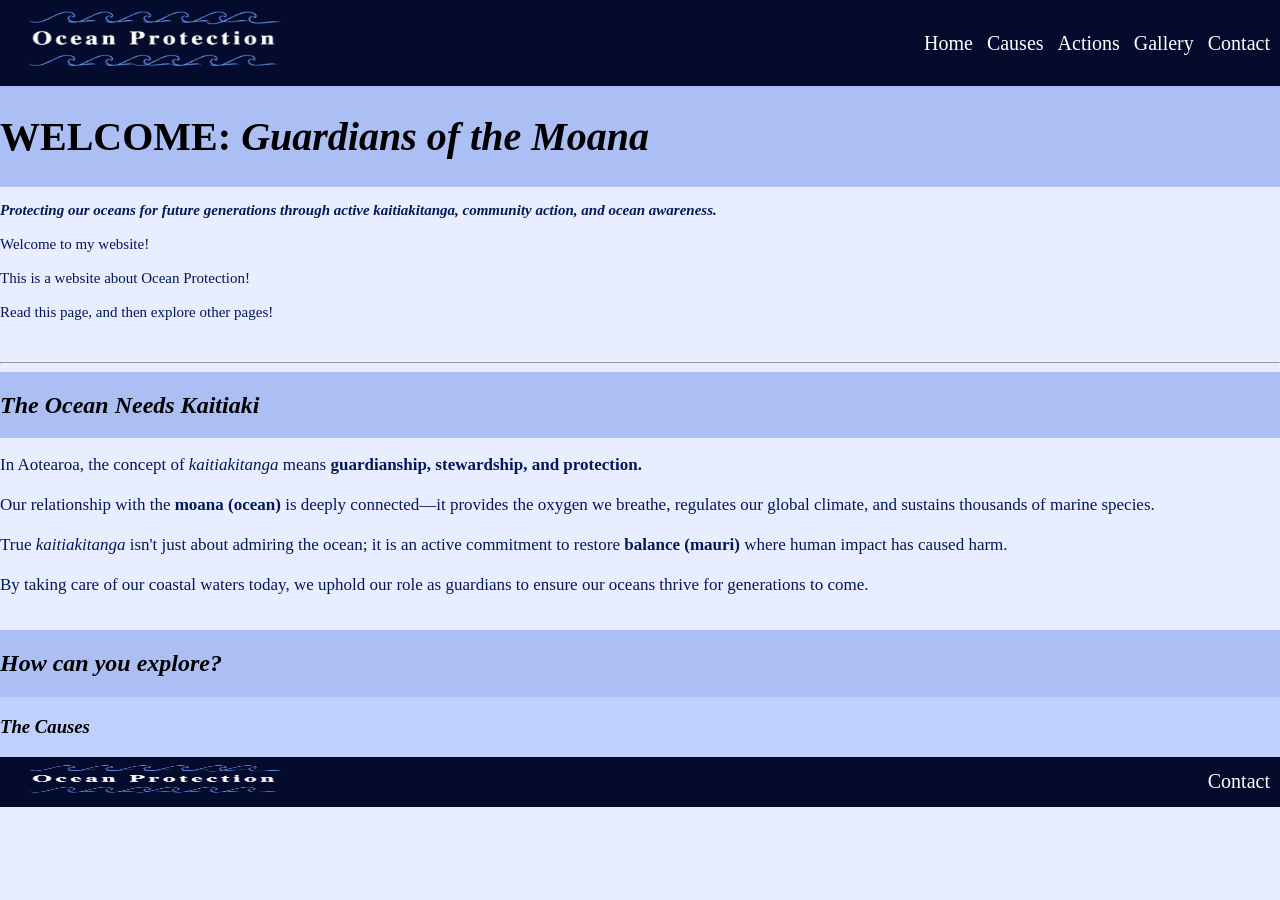
==== index.html @ 921c0934 "Add files via upload" ====
<!DOCTYPE html>
<html lang="en">
<head>
    <meta charset="UTF-8">
    <meta name="viewport" content="width=device-width, initial-scale=1.0">
    <title>Welcome</title>
    <link rel="stylesheet" href="style.css">
    <link rel="icon" type="image/png" href="favicon.png">
</head>
<body>
    <!-- Home page of the website! -->

    <!-- Creating the navigation bar! -->
<div class="navbar"> 
    <div class="logo"> <img src="logo.png" alt="Ocean Protection Logo" height="80px" width="300px"> </div>
    <div class="menu">
        <a href="index.html">Home</a>
        <a href="causes.html">Causes</a>
        <a href="actions.html">Actions</a>
        <a href="gallery.html">Gallery</a>
        <a href="contact.html">Contact</a>
    </div>
</div>

<!-- Creating the content of the home page down below! -->
<div class="title">
<h1>WELCOME: <i>Guardians of the Moana</i></h1>
</div>
<p style="font-size: 15px;"><i><b>Protecting our oceans for future generations through active kaitiakitanga, 
community action, and ocean awareness.</b></i><br><br>
Welcome to my website! <br><br>
This is a website about Ocean Protection! <br><br>
Read this page, and then explore other pages! <br></p>

<br>
<hr>

<div class="title">
<h2><i>The Ocean Needs Kaitiaki</i></h2>
</div>
<p>In Aotearoa, the concept of <i>kaitiakitanga</i> means <b>guardianship, stewardship, and protection.</b> <br><br> Our relationship with the <b>moana (ocean)</b> is deeply connected—it provides the oxygen we breathe, regulates our global climate, and sustains thousands of marine species.<br><br>

True <i>kaitiakitanga</i> isn't just about admiring the ocean; it is an active commitment to restore <b>balance (mauri)</b> where human impact has caused harm. <br><br> By taking care of our coastal waters today, we uphold our role as guardians to ensure our oceans thrive for generations to come.</p>

<br>

<div class="title">
    <h2><i>How can you explore?</i></h2>
</div>
<div class="subtitle">
    <h3><i>The Causes</i></h3>
</div>




<!-- The end of the content of the home page! -->

    <!-- Creating the footer! -->
<footer>
    <div class="footer">
        <div class="logo"> <img src="logo.png" alt="Ocean Protection Logo" height="40px" width="300px"> </div>
        <div class="footermenu">
            <a href="contact.html">Contact</a>
        </div>
    </div>
</footer>
</body>
</html>
---- style.css ----
body {
    margin: 0;
    font-family: garamond;
    background-color: rgb(232, 238, 255);
}

.navbar {
    display: flex;
    justify-content: space-between;
    align-items: center;
    background-color: rgb(5, 11, 44);
    padding: 1px 10px;
}

.menu a {
    text-decoration: none;
    color: white;
    font-size: 20px;
    padding: 10px 16 px;
    margin-left: 10px;
    border-radius: 6px;
    transition: 0.5 s;
}

.menu a:hover {
    color: rgb(22, 22, 57);
    padding: 5px;
    font-size: 21px;
    background-color: rgb(253, 194, 0);
}

.footer {
    display: flex;
    justify-content: space-between;
    align-items: center;
    background-color: rgb(5, 11, 44);
    padding: 3px 10px;
}

.footermenu a {
    text-decoration: none;
    color: white;
    font-size: 20px;
    padding: 10px 16 px;
    margin-left: 10px;
    border-radius: 6px;
    transition: 0.5 s;
}

.footermenu a:hover {
    color: rgb(22, 22, 57);
    padding: 5px;
    font-size: 21px;
    background-color: rgb(253, 194, 0);
}

h1 {
    color: black;
    font-size: 40px;
}

p {
    color: rgb(2, 24, 87);
    font-size: 17px;
}

.title {
    display: flex;
    background-color: rgb(171, 191, 244);
}

.subtitle {
    display: flex;
    background-color: rgb(192, 208, 252);
}
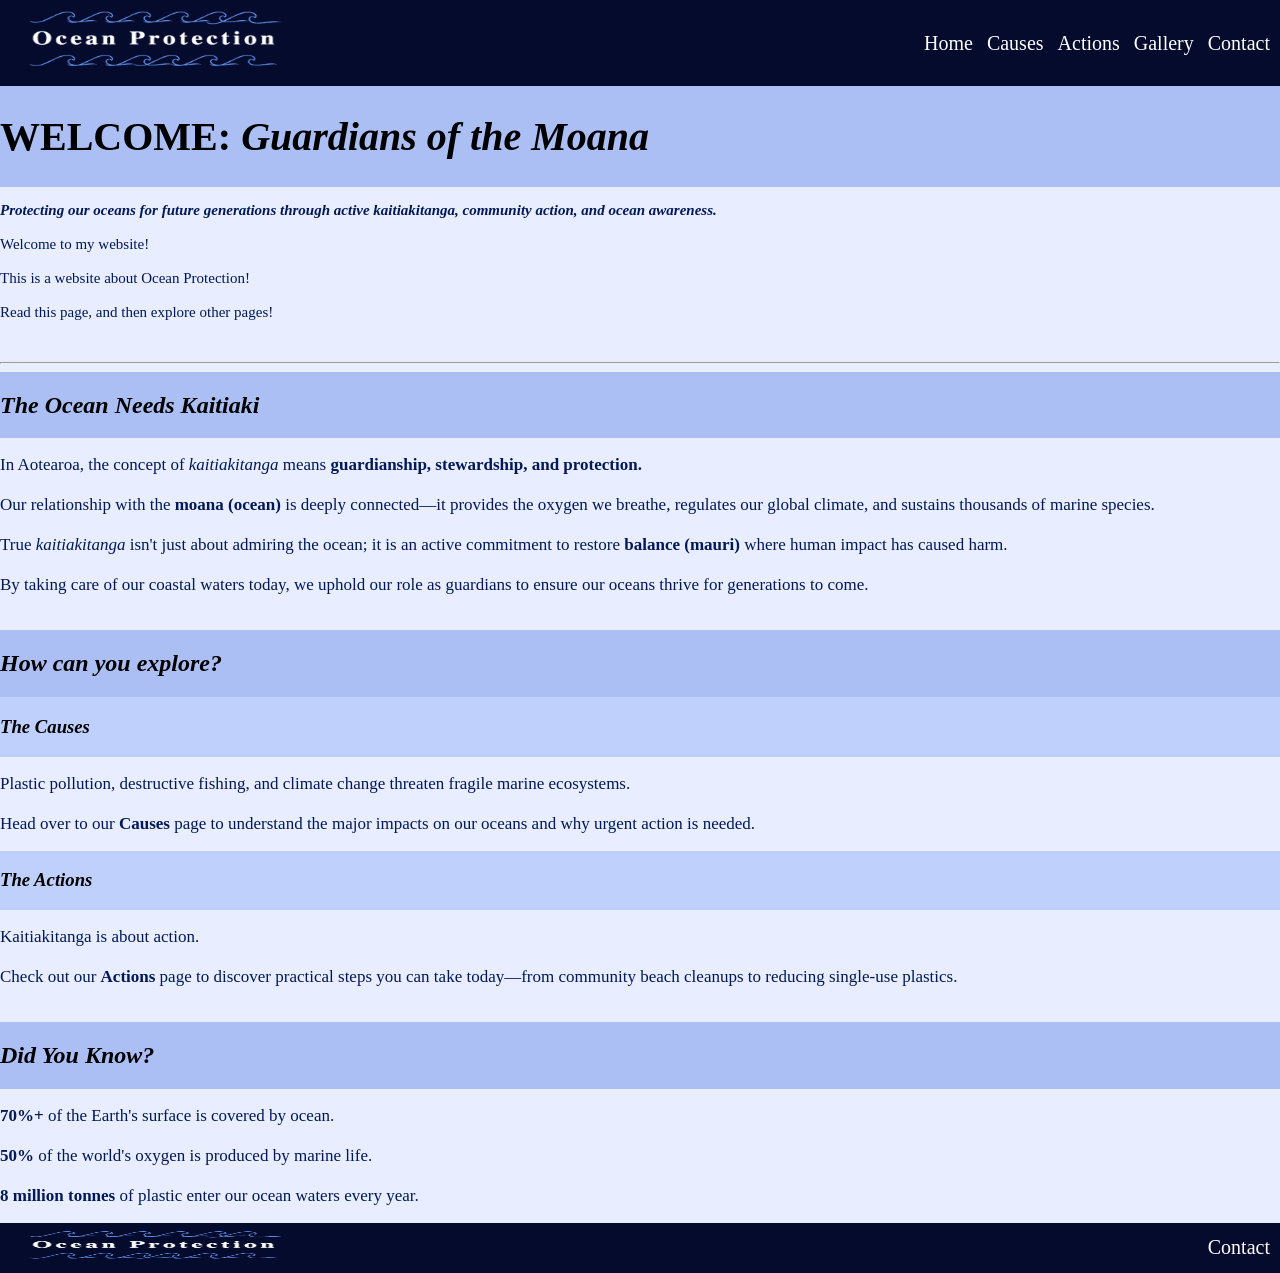
==== commit 864b0afb: "Add files via upload" ====
--- a/index.html
+++ b/index.html
@@ -50,7 +50,22 @@
 <div class="subtitle">
     <h3><i>The Causes</i></h3>
 </div>
+<p>Plastic pollution, destructive fishing, and climate change threaten fragile marine ecosystems. <br><br>
+    Head over to our <b>Causes</b> page to understand the major impacts on our oceans and why urgent action is needed.</p>
+<div class="subtitle">
+    <h3><i>The Actions</i></h3>
+</div>
+<p>Kaitiakitanga is about action. <br><br> Check out our <b>Actions</b> page to discover practical steps you 
+can take today—from community beach cleanups to reducing single-use plastics.</p>
 
+<br>
+
+<div class="title">
+    <h2><i>Did You Know?</i></h2>
+</div>
+<p><b>70%+</b> of the Earth's surface is covered by ocean. <br><br>
+<b>50%</b> of the world's oxygen is produced by marine life. <br><br>
+<b>8 million tonnes</b> of plastic enter our ocean waters every year.</p>
 
 
 
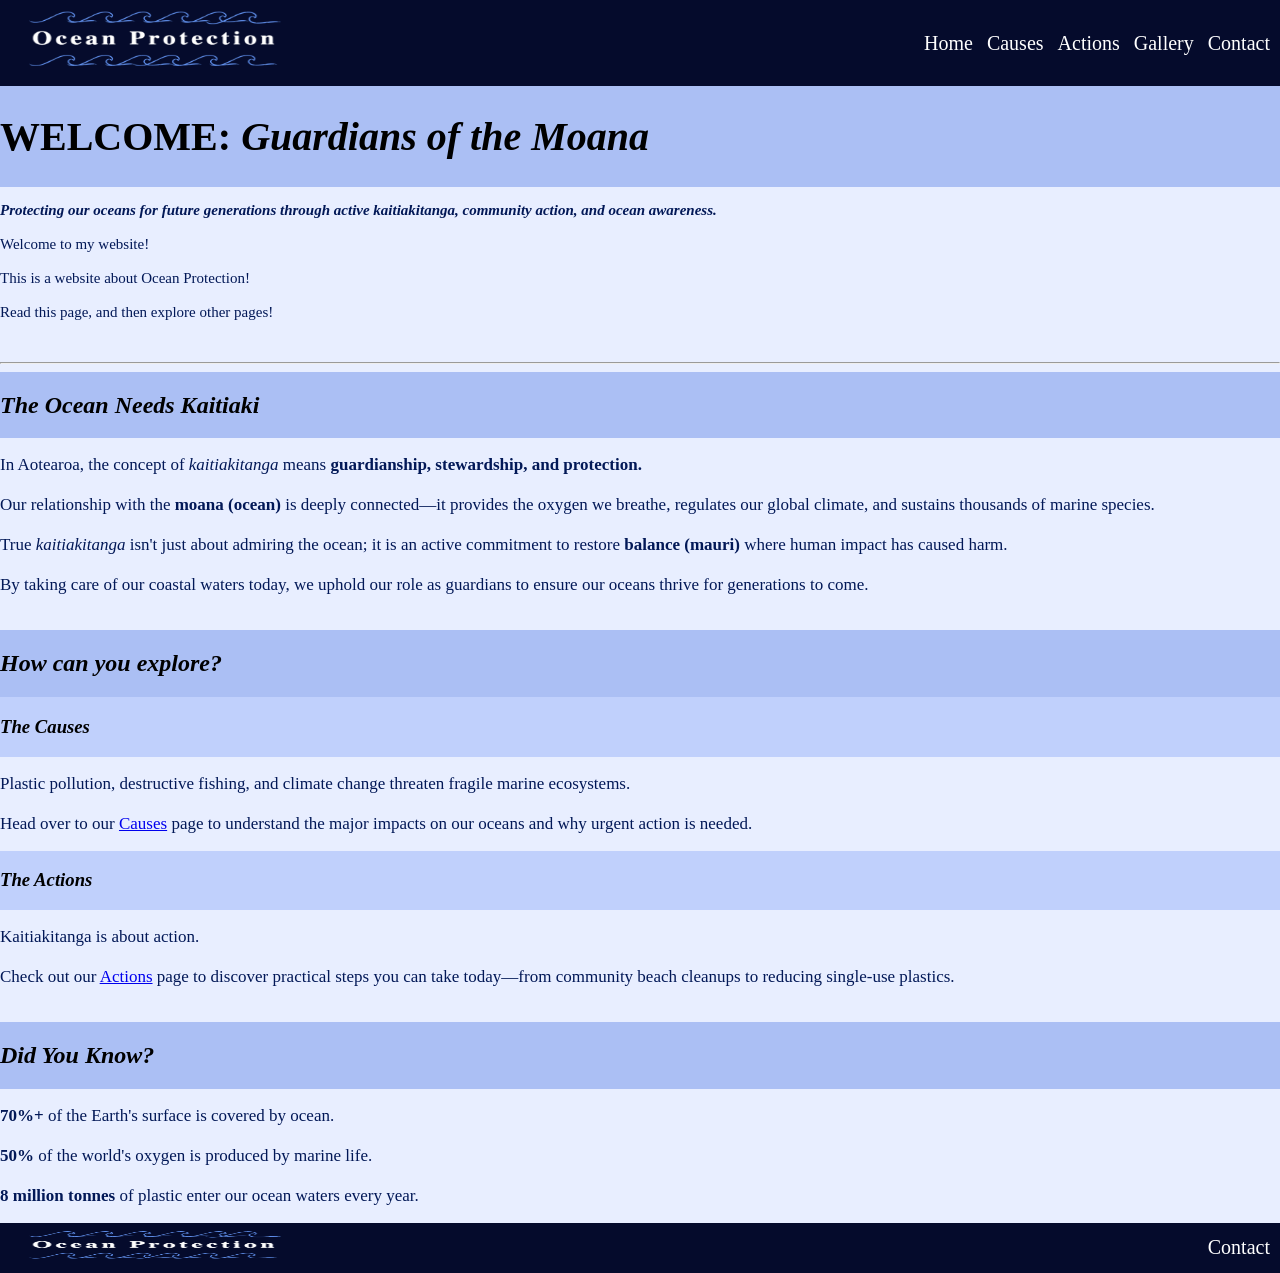
==== commit 593ef397: "Add files via upload" ====
--- a/index.html
+++ b/index.html
@@ -51,11 +51,11 @@
     <h3><i>The Causes</i></h3>
 </div>
 <p>Plastic pollution, destructive fishing, and climate change threaten fragile marine ecosystems. <br><br>
-    Head over to our <b>Causes</b> page to understand the major impacts on our oceans and why urgent action is needed.</p>
+    Head over to our <a href="causes.html">Causes</a> page to understand the major impacts on our oceans and why urgent action is needed.</p>
 <div class="subtitle">
     <h3><i>The Actions</i></h3>
 </div>
-<p>Kaitiakitanga is about action. <br><br> Check out our <b>Actions</b> page to discover practical steps you 
+<p>Kaitiakitanga is about action. <br><br> Check out our <a href="actions.html">Actions</a> page to discover practical steps you 
 can take today—from community beach cleanups to reducing single-use plastics.</p>
 
 <br>
@@ -66,8 +66,6 @@
 <p><b>70%+</b> of the Earth's surface is covered by ocean. <br><br>
 <b>50%</b> of the world's oxygen is produced by marine life. <br><br>
 <b>8 million tonnes</b> of plastic enter our ocean waters every year.</p>
-
-
 
 <!-- The end of the content of the home page! -->
 
@@ -80,5 +78,6 @@
         </div>
     </div>
 </footer>
+
 </body>
 </html>
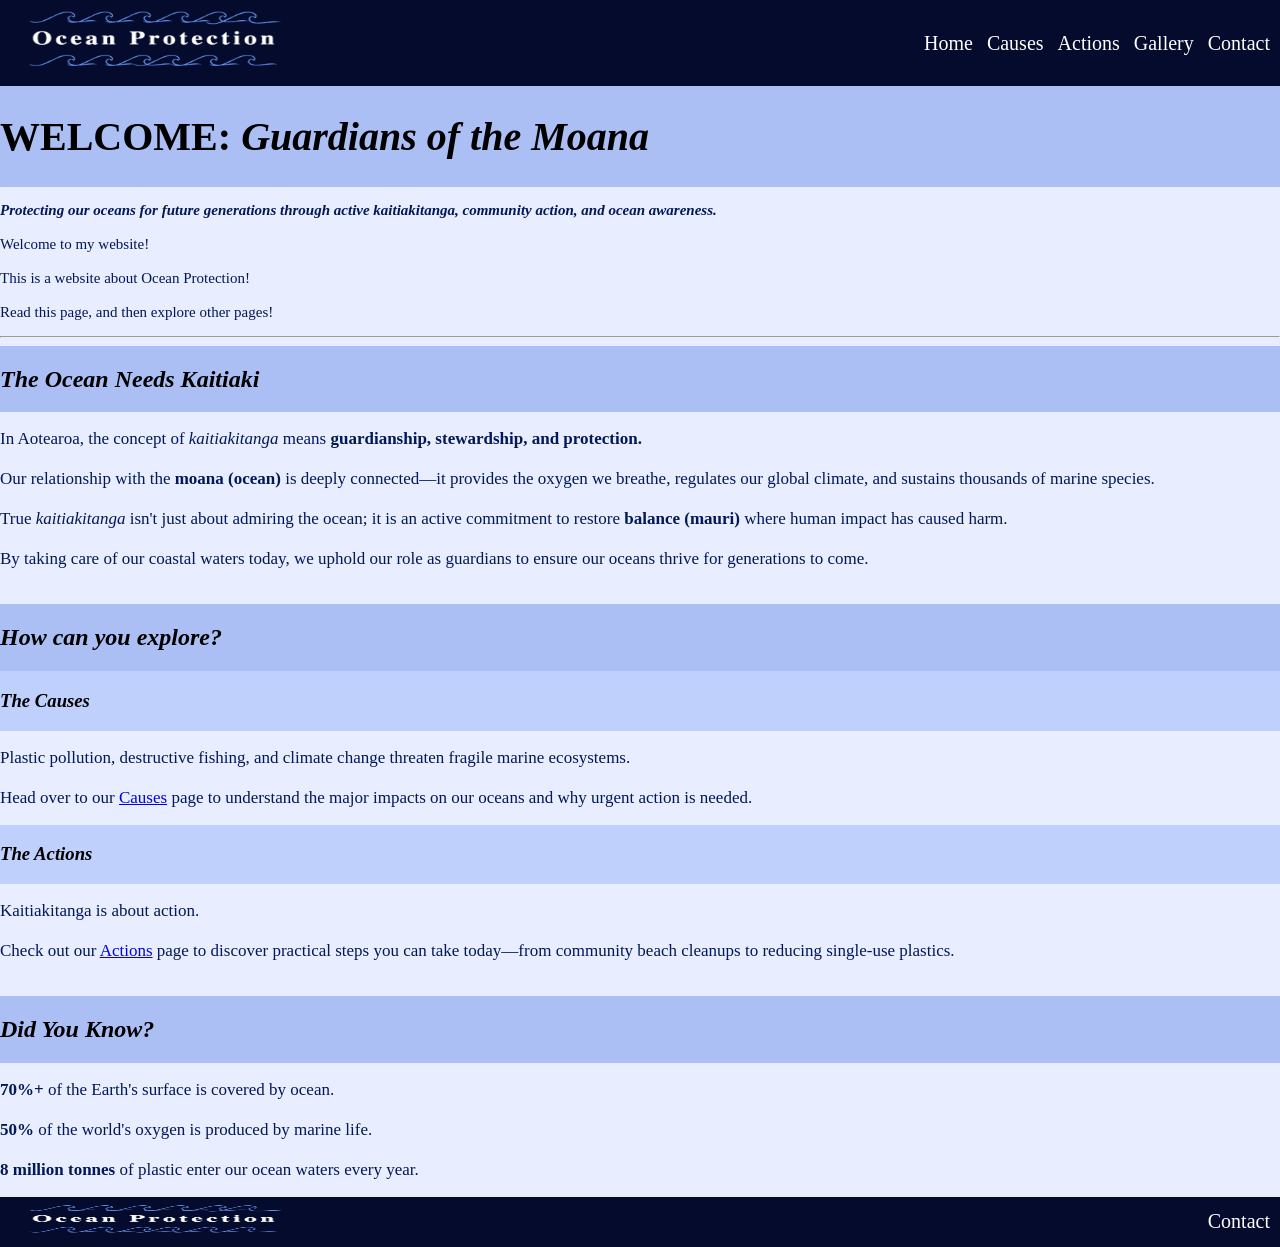
==== commit da69484e: "Add files via upload" ====
--- a/index.html
+++ b/index.html
@@ -9,6 +9,8 @@
 </head>
 <body>
     <!-- Home page of the website! -->
+
+<div class="leftspacing">
 
     <!-- Creating the navigation bar! -->
 <div class="navbar"> 
@@ -32,7 +34,6 @@
 This is a website about Ocean Protection! <br><br>
 Read this page, and then explore other pages! <br></p>
 
-<br>
 <hr>
 
 <div class="title">
@@ -51,7 +52,8 @@
     <h3><i>The Causes</i></h3>
 </div>
 <p>Plastic pollution, destructive fishing, and climate change threaten fragile marine ecosystems. <br><br>
-    Head over to our <a href="causes.html">Causes</a> page to understand the major impacts on our oceans and why urgent action is needed.</p>
+    Head over to our <a href="causes.html">Causes</a> page to understand the major
+     impacts on our oceans and why urgent action is needed.</p>
 <div class="subtitle">
     <h3><i>The Actions</i></h3>
 </div>
@@ -67,6 +69,8 @@
 <b>50%</b> of the world's oxygen is produced by marine life. <br><br>
 <b>8 million tonnes</b> of plastic enter our ocean waters every year.</p>
 
+</div>
+
 <!-- The end of the content of the home page! -->
 
     <!-- Creating the footer! -->
--- a/style.css
+++ b/style.css
@@ -74,4 +74,3 @@
     background-color: rgb(192, 208, 252);
 }
 
-
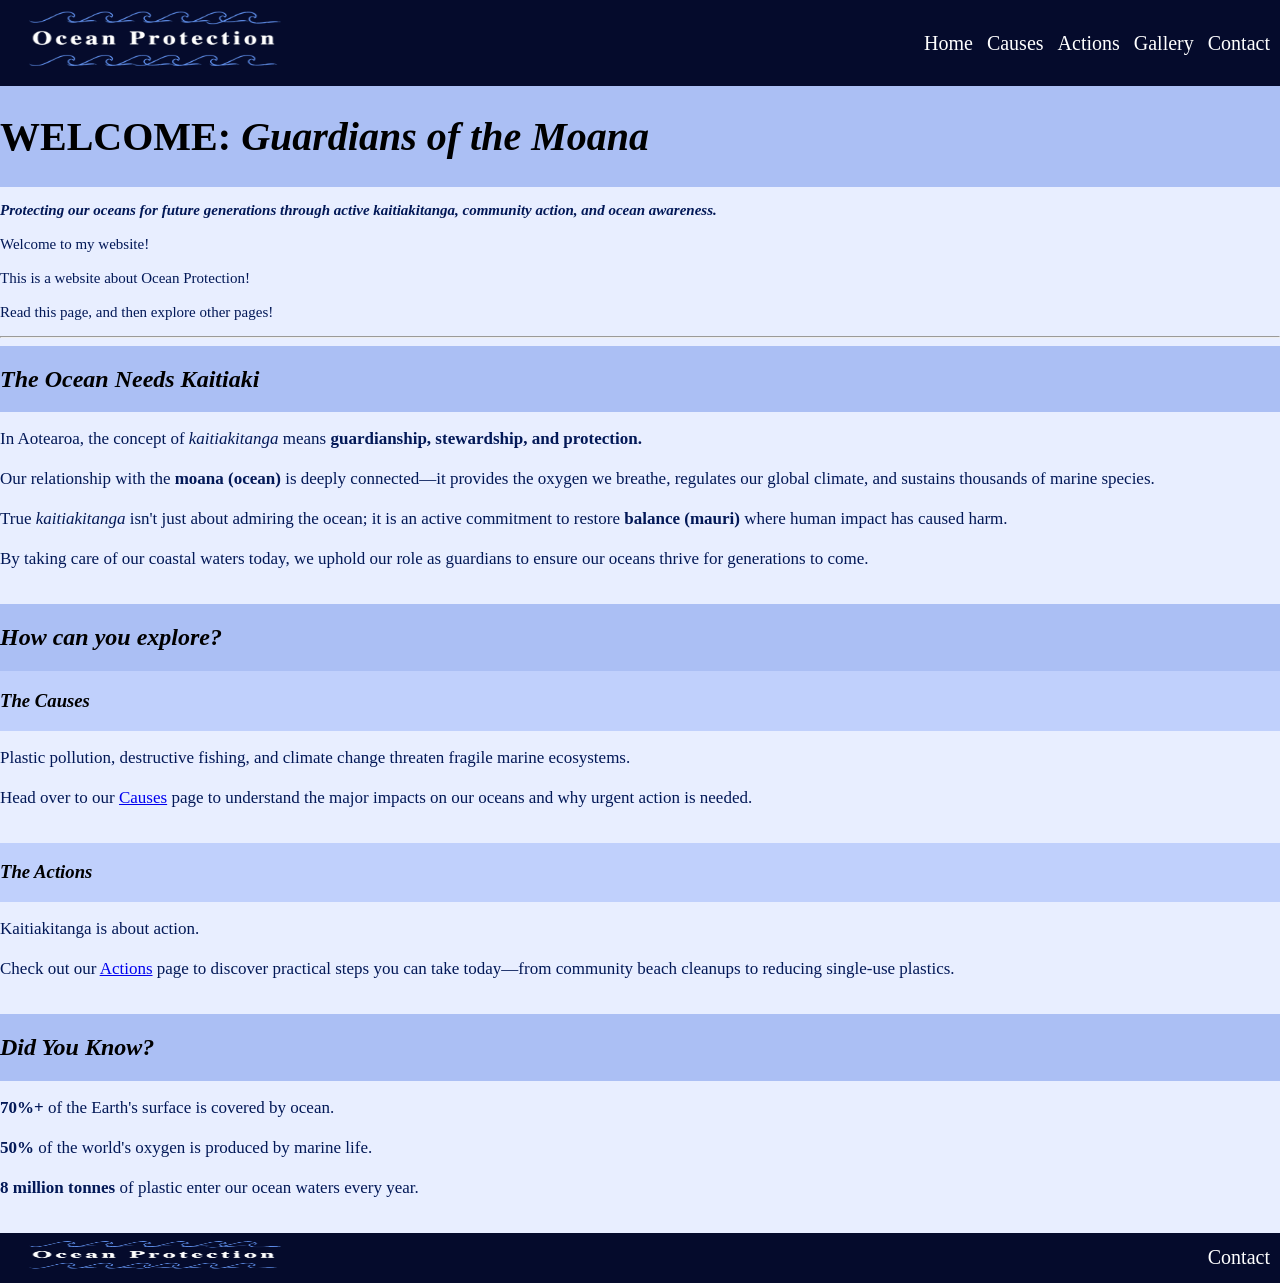
==== commit f2244963: "Add files via upload" ====
--- a/index.html
+++ b/index.html
@@ -54,6 +54,7 @@
 <p>Plastic pollution, destructive fishing, and climate change threaten fragile marine ecosystems. <br><br>
     Head over to our <a href="causes.html">Causes</a> page to understand the major
      impacts on our oceans and why urgent action is needed.</p>
+<br>
 <div class="subtitle">
     <h3><i>The Actions</i></h3>
 </div>
@@ -71,6 +72,8 @@
 
 </div>
 
+<br>
+
 <!-- The end of the content of the home page! -->
 
     <!-- Creating the footer! -->
